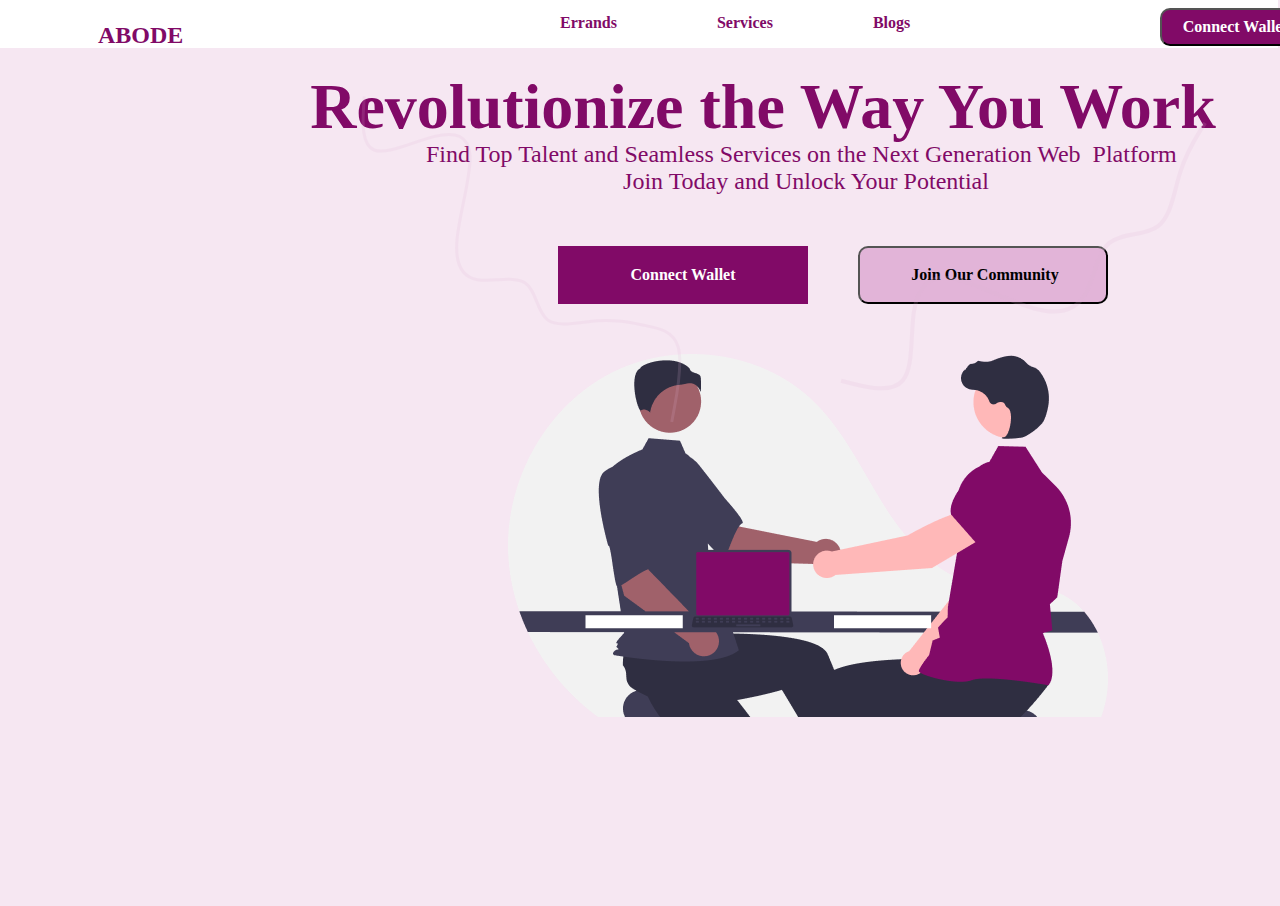
==== index.html @ 2177c4a6 "aji" ====
<!DOCTYPE html>
<html lang="en">
<head>
    <meta charset="UTF-8">
    <meta name="viewport" content="width=device-width, initial-scale=1.0">
    <title>ABODE</title>
    <link rel="stylesheet" href="stylesheets/mystyle.css">
</head>
<body>
    <div class="container">
        <div class="navbar">
                            <div class="abo">
                                <p class="abode">ABODE</p>
                            </div>
        <div class="navmid">
                            <div class="nm">
                                <p class="errands">Errands</p>
                                <p class="services">Services</p>
                                <p class="blogs">Blogs</p>
                            </div>
        </div>
        <div>
                            <button class="button1" type="button"><p>Connect Wallet</p></button>
        </div>
        </div>

        <div class="container-fluid">

            <div class="line">
                                <div class="lline">
                                    <svg xmlns="http://www.w3.org/2000/svg" width="399" height="212" viewBox="0 0 399 212" fill="none">
                                        <path opacity="0.4" d="M1.75831 0.410009L4.88497 12.1387C8.01163 23.8674 14.2649 47.3248 28.0955 48.1672C41.9261 49.0097 63.3339 27.2373 81.2189 15.9788C99.104 4.72028 113.466 3.97569 121.033 23.5118C128.601 43.0479 129.373 82.8647 135.318 107.243C141.262 131.621 152.38 140.56 167.237 138.338C182.095 136.116 200.691 122.734 213.638 126.215C226.584 129.696 233.881 150.04 246.621 154.137C259.361 158.235 277.545 146.084 293.981 139.148C310.418 132.212 325.108 130.49 339.863 128.574C354.618 126.658 369.438 124.547 378.929 138.341C388.42 152.135 392.582 181.834 394.663 196.683L396.744 211.533" stroke="#E2B4D8" stroke-width="3"/>
                                      </svg>
                                </div>

            

            <div class="Rine">
                <div class="Rline">
                    <svg xmlns="http://www.w3.org/2000/svg" width="430" height="157" viewBox="0 0 430 157" fill="none">
                        <path opacity="0.4" d="M1.5605 132.595L12.5571 139.574C23.5538 146.552 45.547 160.51 60.0441 151.727C74.5411 142.945 81.5418 111.422 92.0277 90.4709C102.514 69.5202 116.485 59.1416 137.178 69.1561C157.871 79.1705 185.287 109.578 207.586 124.461C229.884 139.344 247.065 138.703 260.546 126.839C274.028 114.975 283.81 91.8887 299.181 85.7592C314.553 79.6296 335.514 90.4572 351.09 84.9471C366.666 79.4371 376.856 57.5894 388.775 40.985C400.693 24.3807 414.34 13.0196 421.164 7.33906L427.988 1.65853" stroke="#E2B4D8" stroke-width="4"/>
                      </svg>
                </div>
            </div>
            
            </div>
            

        <div class="revo">
            
                        <p>Revolutionize the Way You Work</p>
        </div>
        <div class="find">
                        <pre>
                            Find Top Talent and Seamless Services on the Next Generation Web  Platform  
                            Join Today and Unlock Your Potential
                        </pre>
        </div>
        
        
                            <div class="cojo">
                                <button class="con" type="button"><p>Connect Wallet</p></button>
                            
                                <button class="joi" type="button"><p>Join Our Community</p></button>
                            </div>
       <!-- <div class="uline">
                                <svg xmlns="http://www.w3.org/2000/svg" width="537" height="103" viewBox="0 0 537 103" fill="none">
                                    <path d="M2 37.1609L10.0758 46.6661C18.1515 56.1712 34.303 75.1816 50.4545 70.3789C66.6061 65.5763 82.7576 36.9607 98.9091 19.416C115.061 1.87126 131.212 -4.60253 147.364 10.2788C163.515 25.1601 179.667 61.3965 195.818 81.3762C211.97 101.356 228.121 105.079 244.273 97.0497C260.424 89.0205 276.576 69.2391 292.727 67.2148C308.879 65.1904 325.03 80.9232 341.182 79.5476C357.333 78.172 373.485 59.6881 389.636 46.6948C405.788 33.7015 421.939 26.1988 438.091 18.4913C454.242 10.7838 470.394 2.87131 486.545 11.7064C502.697 20.5415 518.849 46.1241 526.924 58.9154L535 71.7066" stroke="#E2B4D8" stroke-width="4"/>
                                  </svg>
        </div>
        -->

        <div class="pic">
            <img src="images/undraw.png" alt="interview">

        </div>
        
    </div>
</body>
</html>
---- stylesheets/mystyle.css ----
body {
    background-color: #F6E7F2;
    width: 100%;
    height: 100vh;
  }
.container-fluid{
    display: flex;
    flex-direction: column;
    gap: 50px;
}
.navbar{
        margin-top: -10px;
        margin-left: -10px;
        width: 100%;
        height: 50px;
        flex-shrink: 0;
        background: #FFF;
        display: flex;
}
.abo{
    width:140px ;
}
.abode {
color: var(--purple-secondary-purple-normal-active, #810A67);
/* Desktop/Heading */
font-family: Inter;
font-size: 24px;
font-style: normal;
font-weight: 600;
line-height: normal;
width: 29px;
height: 84px;
margin-left: 100px;

}

.nm{
    display: flex;
}
.errands {
    color: var(--purple-secondary-purple-normal-active, #810A67);
    text-align: center;
    
    /* Desktop/body */
    font-family: Inter;
    font-size: 16px;
    font-style: normal;
    font-weight: 600;
    line-height: normal;
margin-left: 433px;
}
.services {
    color: var(--purple-secondary-purple-normal-active, #810A67);   
    text-align: center;
    font-size: 16px;
    font-style: normal;
    font-weight: 600;
    line-height: normal;
    margin-left: 100px;
}
.blogs  {
    color: var(--purple-secondary-purple-normal-active, #810A67);   
    text-align: center;
    font-size: 16px;
    font-style: normal;
    font-weight: 600;
    line-height: normal;
    margin-left: 100px;
}
.button1 {
    display: flex;
width: 180px;
height: 42px;
padding: 10px;
justify-content: center;
align-items: center;
gap: 10px;
flex-shrink: 0;
border-radius: 10px;
background: #810A67;
margin-top: 10px;
margin-left: 250px;
height: 19px;
width: 119px;
font-family: Inter;
font-size: 16px;
font-style: normal;
font-weight: 600;
line-height: normal;
height: 38px;
width: 150px;
color: #FFF;
text-align: center;
}
.line {
    display: flex;
}

.lline {
    margin-top: 117px;
    margin-left: 340px;
    margin-bottom: 520px;
    width: 441.596px;
height: 20.822px;
transform: rotate(18.524deg);
flex-shrink: 0;
stroke-width: 3px;
stroke: var(--purple-secondary-purple-light-active, #E2B4D8);
opacity: 0.4;

}

.Rline {
    margin-top: 137px;
    margin-right: 140px;
    width: 445.983px;
height: 20px;
transform: rotate(-18.245deg);
flex-shrink: 0;
stroke-width: 4px;
stroke: var(--purple-secondary-purple-light-active, #E2B4D8);
opacity: 0.4;
}

.uline {
    
    margin-top: -100px;
    margin-left: 500px;
    stroke-width: 4px;
stroke: var(--purple-secondary-purple-light-active, #E2B4D8);
width: 533px;
height: 99px;
flex-shrink: 0;
}

.revo {
    margin-top: -750px;
    margin-left: 250px;
    width: 1010px;
height: 61px;
flex-shrink: 0;
}

.revo p{
    color: var(--purple-secondary-purple-normal-active, #810A67);
text-align: center;
font-family: Inter;
font-size: 64px;
font-style: normal;
font-weight: 700;
line-height: normal;
}

.find {
    width: 928px;
    margin-left: 250px;
}

.find pre{
    color: var(--purple-secondary-purple-normal-active, #810A67);
text-align: center;
font-family: Inter;
font-size: 24px;
font-style: normal;
font-weight: 500;
line-height: normal;
}

.cojo {
    display: flex;
    margin-left: 100px;
    
}

.con {
    
    margin-top: -50px;
    margin-left: 450px;
    display: flex;
    width: 250px;
    height: 58px;
    padding: 10px;
    justify-content: center;
    align-items: center;
    gap: 10px;
    flex-shrink: 0;
    border: none;
background: var(--purple-secondary-purple-normal-active, #810A67);
}
.con p {
    
    color: #FFF;
text-align: center;

/* Desktop/body */
font-family: Inter;
font-size: 16px;
font-style: normal;
font-weight: 600;
line-height: normal;    
}

.joi {
    
    display: flex;
width: 250px;
height: 58px;
margin-top: -50px;
margin-left: 50px;
padding-left: 10px;
justify-content: center;
align-items: center;
gap: 10px;
flex-shrink: 0;
border-radius: 10px;
background: #E2B4D8;
}

.joi p{
    color: #000;
    text-align: center;
    
    /* Desktop/body */
    font-family: Inter;
    font-size: 16px;
    font-style: normal;
    font-weight: 600;
    line-height: normal;
}

.pic {
    margin-left: 500px;
    width: 600px;
height: 455.9001159667969px;
top: 514px;
left: 420px;

}

.pic img{
    size: auto;
}
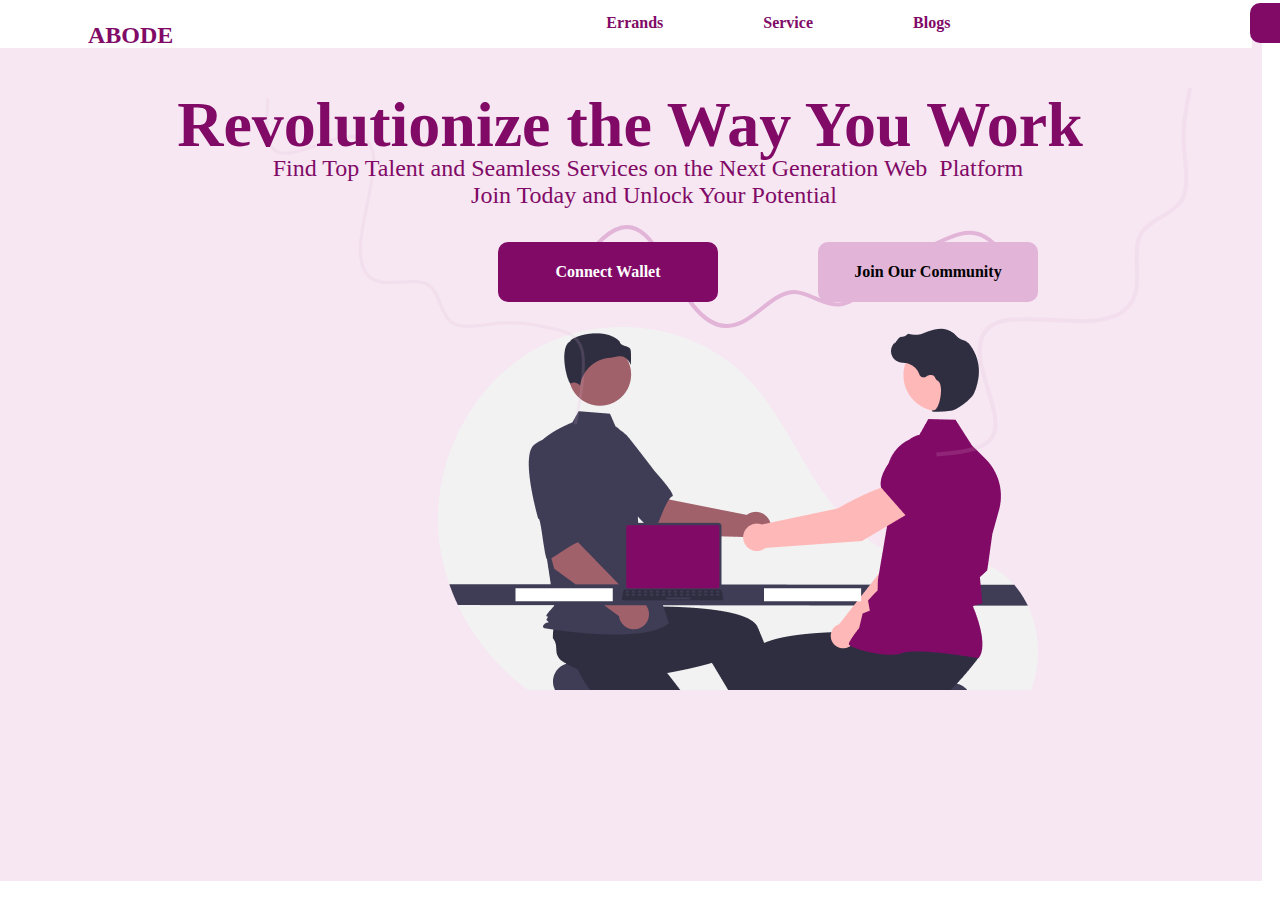
==== commit 793b5fb9: "yeah" ====
--- a/index.html
+++ b/index.html
@@ -3,78 +3,111 @@
 <head>
     <meta charset="UTF-8">
     <meta name="viewport" content="width=device-width, initial-scale=1.0">
-    <title>ABODE</title>
-    <link rel="stylesheet" href="stylesheets/mystyle.css">
+    <title>adobe</title>
+    <link rel="stylesheet" href="stylesheets/land.css">
 </head>
 <body>
-    <div class="container">
-        <div class="navbar">
-                            <div class="abo">
-                                <p class="abode">ABODE</p>
-                            </div>
-        <div class="navmid">
-                            <div class="nm">
-                                <p class="errands">Errands</p>
-                                <p class="services">Services</p>
-                                <p class="blogs">Blogs</p>
-                            </div>
-        </div>
-        <div>
-                            <button class="button1" type="button"><p>Connect Wallet</p></button>
-        </div>
-        </div>
+    <div class="container"><!--container starts-->
+        <div class="navbar"> <!--navbar starts-->
+            <div class="abode"><!--abode starts-->
+                <p>ABODE</p>
 
-        <div class="container-fluid">
+            </div><!--abode ends-->
 
-            <div class="line">
-                                <div class="lline">
-                                    <svg xmlns="http://www.w3.org/2000/svg" width="399" height="212" viewBox="0 0 399 212" fill="none">
-                                        <path opacity="0.4" d="M1.75831 0.410009L4.88497 12.1387C8.01163 23.8674 14.2649 47.3248 28.0955 48.1672C41.9261 49.0097 63.3339 27.2373 81.2189 15.9788C99.104 4.72028 113.466 3.97569 121.033 23.5118C128.601 43.0479 129.373 82.8647 135.318 107.243C141.262 131.621 152.38 140.56 167.237 138.338C182.095 136.116 200.691 122.734 213.638 126.215C226.584 129.696 233.881 150.04 246.621 154.137C259.361 158.235 277.545 146.084 293.981 139.148C310.418 132.212 325.108 130.49 339.863 128.574C354.618 126.658 369.438 124.547 378.929 138.341C388.42 152.135 392.582 181.834 394.663 196.683L396.744 211.533" stroke="#E2B4D8" stroke-width="3"/>
-                                      </svg>
-                                </div>
+            <div class="esb"> <!--Errand SB starts-->
+                <div class="errands">   <!--errands starts-->
+                    <p>Errands</p>
+
+                </div>  <!--errands starts-->
+
+                <div class="service">   <!--service starts-->
+                    <p>Service</p>
+
+                </div>  <!--Service starts-->
+
+                <div class="blog">   <!--blog starts-->
+                    <p>Blogs</p>
+
+                </div>  <!--blogs starts-->
+
+            </div>  <!--Errand SB starts-->
 
             
+        <div class="connect">   <!--connect starts-->
+            <p>Connect Wallet</p>
 
-            <div class="Rine">
-                <div class="Rline">
-                    <svg xmlns="http://www.w3.org/2000/svg" width="430" height="157" viewBox="0 0 430 157" fill="none">
-                        <path opacity="0.4" d="M1.5605 132.595L12.5571 139.574C23.5538 146.552 45.547 160.51 60.0441 151.727C74.5411 142.945 81.5418 111.422 92.0277 90.4709C102.514 69.5202 116.485 59.1416 137.178 69.1561C157.871 79.1705 185.287 109.578 207.586 124.461C229.884 139.344 247.065 138.703 260.546 126.839C274.028 114.975 283.81 91.8887 299.181 85.7592C314.553 79.6296 335.514 90.4572 351.09 84.9471C366.666 79.4371 376.856 57.5894 388.775 40.985C400.693 24.3807 414.34 13.0196 421.164 7.33906L427.988 1.65853" stroke="#E2B4D8" stroke-width="4"/>
-                      </svg>
-                </div>
-            </div>
+        </div>  <!--connect starts-->
+
+
+        </div>  <!--navbar ends-->
+<div class="container-fluid">   <!--container fluid starts-->
+
+    <div class="lines"> <!--Lines start-->
+
+            <div class="lline"> <!--Left line-->
+                <svg class="lsvg" xmlns="http://www.w3.org/2000/svg" width="399" height="212" viewBox="0 0 399 212" fill="none">
+                    <path opacity="0.4" d="M1.75831 0.410009L4.88497 12.1387C8.01163 23.8674 14.2649 47.3248 28.0955 48.1672C41.9261 49.0097 63.3339 27.2373 81.2189 15.9788C99.104 4.72028 113.466 3.97569 121.033 23.5118C128.601 43.0479 129.373 82.8647 135.318 107.243C141.262 131.621 152.38 140.56 167.237 138.338C182.095 136.116 200.691 122.734 213.638 126.215C226.584 129.696 233.881 150.04 246.621 154.137C259.361 158.235 277.545 146.084 293.981 139.148C310.418 132.212 325.108 130.49 339.863 128.574C354.618 126.658 369.438 124.547 378.929 138.341C388.42 152.135 392.582 181.834 394.663 196.683L396.744 211.533" stroke="#E2B4D8" stroke-width="3"/>
+                  </svg>
+
+            </div>  <!--Left line ends-->
+
+            <div class="rline"> <!--Right line-->
+                <svg class="rsvg" xmlns="http://www.w3.org/2000/svg" width="430" height="157" viewBox="0 0 430 157" fill="none">
+                    <path opacity="0.4" d="M1.5605 132.595L12.5571 139.574C23.5538 146.552 45.547 160.51 60.0441 151.727C74.5411 142.945 81.5418 111.422 92.0277 90.4709C102.514 69.5202 116.485 59.1416 137.178 69.1561C157.871 79.1705 185.287 109.578 207.586 124.461C229.884 139.344 247.065 138.703 260.546 126.839C274.028 114.975 283.81 91.8887 299.181 85.7592C314.553 79.6296 335.514 90.4572 351.09 84.9471C366.666 79.4371 376.856 57.5894 388.775 40.985C400.693 24.3807 414.34 13.0196 421.164 7.33906L427.988 1.65853" stroke="#E2B4D8" stroke-width="4"/>
+                  </svg>
+
+            </div>  <!--Right line ends-->
+    
+    </div>  <!--Lines ends-->
+
+
+    <div class="revo"> <!--Revolution start-->
             
-            </div>
-            
+        <p>Revolutionize the Way You Work</p>
+</div>  <!--Revolution ends-->
 
-        <div class="revo">
-            
-                        <p>Revolutionize the Way You Work</p>
-        </div>
-        <div class="find">
-                        <pre>
-                            Find Top Talent and Seamless Services on the Next Generation Web  Platform  
-                            Join Today and Unlock Your Potential
-                        </pre>
-        </div>
-        
-        
-                            <div class="cojo">
-                                <button class="con" type="button"><p>Connect Wallet</p></button>
-                            
-                                <button class="joi" type="button"><p>Join Our Community</p></button>
-                            </div>
-       <!-- <div class="uline">
-                                <svg xmlns="http://www.w3.org/2000/svg" width="537" height="103" viewBox="0 0 537 103" fill="none">
-                                    <path d="M2 37.1609L10.0758 46.6661C18.1515 56.1712 34.303 75.1816 50.4545 70.3789C66.6061 65.5763 82.7576 36.9607 98.9091 19.416C115.061 1.87126 131.212 -4.60253 147.364 10.2788C163.515 25.1601 179.667 61.3965 195.818 81.3762C211.97 101.356 228.121 105.079 244.273 97.0497C260.424 89.0205 276.576 69.2391 292.727 67.2148C308.879 65.1904 325.03 80.9232 341.182 79.5476C357.333 78.172 373.485 59.6881 389.636 46.6948C405.788 33.7015 421.939 26.1988 438.091 18.4913C454.242 10.7838 470.394 2.87131 486.545 11.7064C502.697 20.5415 518.849 46.1241 526.924 58.9154L535 71.7066" stroke="#E2B4D8" stroke-width="4"/>
-                                  </svg>
-        </div>
-        -->
+<div class="find"> <!--find starts-->
+    <pre>
+        Find Top Talent and Seamless Services on the Next Generation Web  Platform  
+        Join Today and Unlock Your Potential
+    </pre>
+</div>  <!--find starts-->
 
-        <div class="pic">
-            <img src="images/undraw.png" alt="interview">
+<div class="lowerBox"> <!--lower Box starts-->
 
-        </div>
-        
-    </div>
+<div class="uline">     <!--underline starts-->
+    <svg class="uline" xmlns="http://www.w3.org/2000/svg" width="537" height="103" viewBox="0 0 537 103" fill="none">
+        <path d="M2 37.1609L10.0758 46.6661C18.1515 56.1712 34.303 75.1816 50.4545 70.3789C66.6061 65.5763 82.7576 36.9607 98.9091 19.416C115.061 1.87126 131.212 -4.60253 147.364 10.2788C163.515 25.1601 179.667 61.3965 195.818 81.3762C211.97 101.356 228.121 105.079 244.273 97.0497C260.424 89.0205 276.576 69.2391 292.727 67.2148C308.879 65.1904 325.03 80.9232 341.182 79.5476C357.333 78.172 373.485 59.6881 389.636 46.6948C405.788 33.7015 421.939 26.1988 438.091 18.4913C454.242 10.7838 470.394 2.87131 486.545 11.7064C502.697 20.5415 518.849 46.1241 526.924 58.9154L535 71.7066" stroke="#E2B4D8" stroke-width="4"/>
+        </svg>
+        </div> <!--underline ends-->
+
+        <div class="connect1">   <!--connect starts-->
+            <p>Connect Wallet</p>
+
+        </div>  <!--connect starts-->
+
+        <div class="join">  <!--join starts-->
+            <p>Join Our Community</p>
+
+
+        </div>  <!--join ends-->
+
+</div>  <!--lower Box ends-->
+
+<div class="pic"> <!--picture starts-->
+    <div class="pic">
+        <img src="images/undraw1.png" alt="interview">
+
+    </div>  <!--picture ends-->
+
+</div>
+
+
+
+
+</div>  <!--container fluid ends-->
+
+
+    </div><!--container ends-->
 </body>
 </html>--- a/stylesheets/land.css
+++ b/stylesheets/land.css
@@ -0,0 +1,219 @@
+
+.container{
+    margin-left: -10px;
+    width: 100%;
+    height: 97vh;
+    display: flex;
+    flex-direction: column;
+    background: #F6E7F2;
+}
+
+.container-fluid{
+    display: flex;
+    flex-direction: column;
+    gap: 5px;
+}
+.navbar{
+    margin-top: -10px;
+    margin-left: -10px;
+    display: flex;
+    width: 100%;
+    height: 50px;
+    flex-shrink: 0;
+    background: #FFF;
+}
+
+.abode{
+    
+    margin-left: 100px;
+}
+
+.abode p{
+    color: var(--purple-secondary-purple-normal-active, #810A67);
+
+/* Desktop/Heading */
+font-family: Inter;
+font-size: 24px;
+font-style: normal;
+font-weight: 600;
+line-height: normal;
+}
+.esb{
+    margin-left: 433px;
+    display: flex;
+    gap: 100px;
+    display: inline-flex;
+    justify-content: center;
+    align-items: center;
+    
+}
+.esb p{
+    color: var(--purple-secondary-purple-normal-active, #810A67);
+text-align: center;
+
+/* Desktop/body */
+font-family: Inter;
+font-size: 16px;
+font-style: normal;
+font-weight: 600;
+line-height: normal;
+}
+
+.connect{
+    margin-top: 5px;
+    margin-left: 300px;
+    display: flex;
+    width: 180px;
+    height: 20px;
+    padding: 10px;
+    justify-content: center;
+    align-items: center;
+    gap: 10px;
+    flex-shrink: 0;
+    border-radius: 10px;
+    background: #810A67;
+}
+
+.connect p{
+    color: #FFF;
+    text-align: center;
+    
+    /* Desktop/body */
+    font-family: Inter;
+    font-size: 16px;
+    font-style: normal;
+    font-weight: 600;
+    line-height: normal;
+}
+/*Nav bar styles ends*/
+
+.lines{
+    margin-left: 100px;
+}
+.lline {
+position: relative;
+margin-top: 117px;
+margin-left: 140px;
+width: 441.596px;
+height: 106.822px;
+transform: rotate(18.524deg);
+flex-shrink: 0;
+}
+
+.lsvg{
+stroke-width: 3px;
+stroke: var(--purple-secondary-purple-light-active, #E2B4D8);
+opacity: 0.4;
+}
+.rline {
+    position: relative;
+    margin-top: -70px;
+    margin-left: 740px;
+    width: 445.983px;
+    height: 106px;
+    transform: rotate(-38.245deg);
+    flex-shrink: 0;
+}
+
+.rsvg {
+    stroke-width: 4px;
+    stroke: var(--purple-secondary-purple-light-active, #E2B4D8);
+    opacity: 0.4;
+}
+
+.revo{
+    position: relative;
+    margin-top: -100px;
+
+}
+.revo p{
+margin-top: -125px;
+
+color: var(--purple-secondary-purple-normal-active, #810A67);
+text-align: center;
+font-family: Inter;
+font-size: 64px;
+font-style: normal;
+font-weight: 700;
+line-height: normal;
+}
+
+.find{
+position: relative;
+margin-top: -100px;
+}
+
+.find pre{
+    color: var(--purple-secondary-purple-normal-active, #810A67);
+text-align: center;
+font-family: Inter;
+font-size: 24px;
+font-style: normal;
+font-weight: 500;
+line-height: normal;
+}
+
+.uline {
+    margin-left: 250px;
+    margin-top: -20px
+}
+.connect1 {
+    position: relative;
+    margin-top: -90px;
+    margin-left: 500px;
+    display: flex;
+    width: 200px;
+    height: 40px;
+    padding: 10px;
+    justify-content: center;
+    align-items: center;
+    gap: 10px;
+    flex-shrink: 0;
+    border-radius: 10px;
+    background: var(--purple-secondary-purple-normal-active, #810A67);
+}
+
+.connect1 p{
+    color: #FFF;
+    text-align: center;
+    
+    /* Desktop/body */
+    font-family: Inter;
+    font-size: 16px;
+    font-style: normal;
+    font-weight: 600;
+    line-height: normal;
+}
+
+.join{
+    margin-top: -60px;
+    margin-left: 820px;
+    position: relative;
+    display: flex;
+    height: 40px;
+    width: 200px;
+    padding: 10px;
+    justify-content: center;
+    align-items: center;
+    gap: 10px;
+    flex-shrink: 0;
+    border-radius: 10px;
+    background: #E2B4D8;
+}
+
+.join p{
+    color: #000;
+text-align: center;
+
+/* Desktop/body */
+font-family: Inter;
+font-size: 16px;
+font-style: normal;
+font-weight: 600;
+line-height: normal;
+}
+
+.pic{
+    margin-top: 10px;
+    margin-left: 220px;
+}